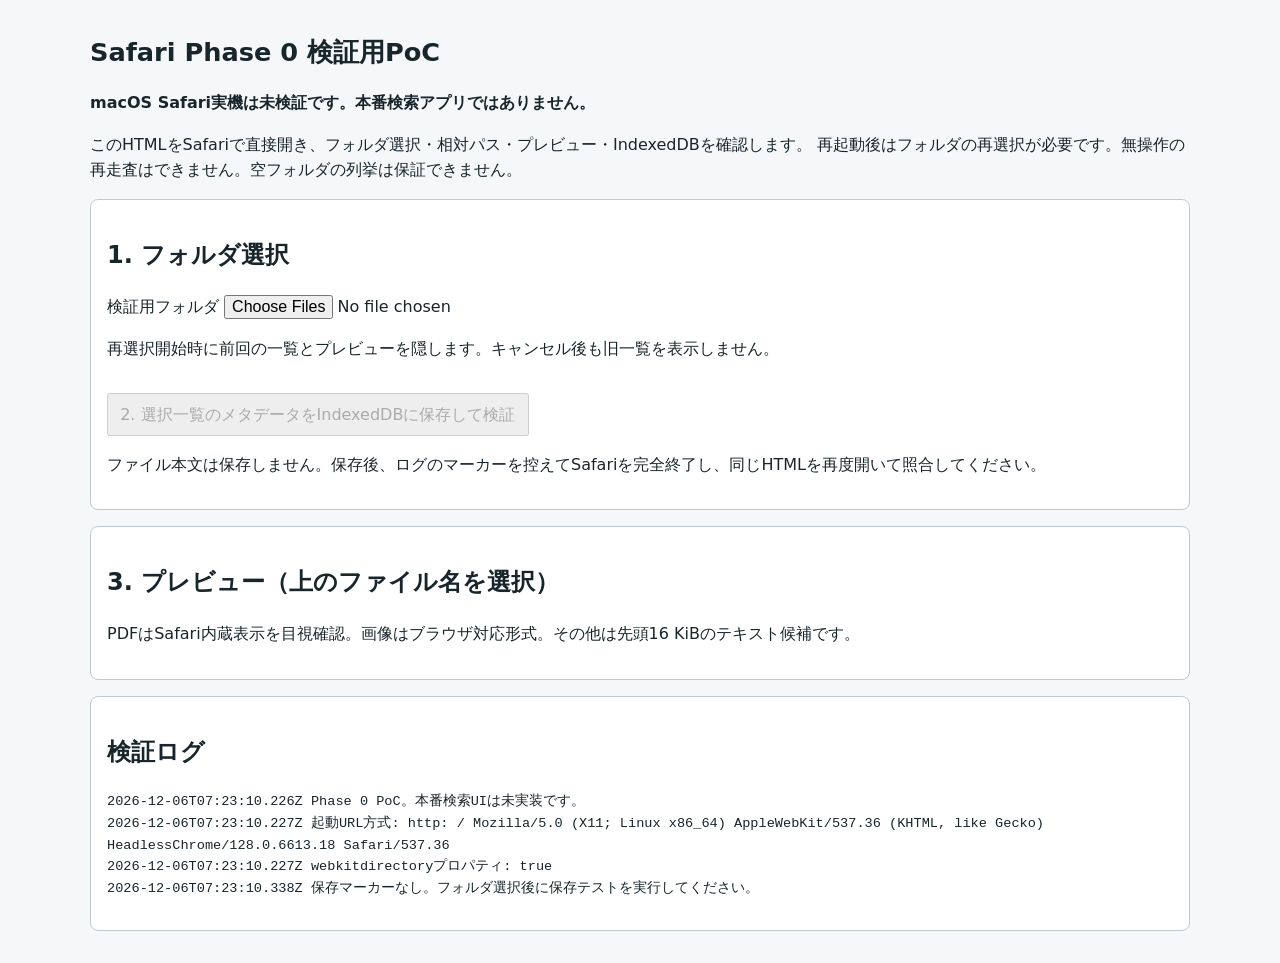
==== safari/index.html @ f0091ba8 "Safari実機検証用の独立HTML PoCを追加" ====
<!doctype html>
<html lang="ja">
<head>
<meta charset="utf-8">
<meta name="viewport" content="width=device-width, initial-scale=1">
<meta http-equiv="Content-Security-Policy" content="default-src 'none'; script-src 'unsafe-inline'; style-src 'unsafe-inline'; img-src blob:; frame-src blob:; object-src 'none'; connect-src 'none'; base-uri 'none'; form-action 'none'">
<title>Safari Phase 0 検証</title>
<style>
body{font:16px system-ui,sans-serif;line-height:1.6;max-width:1100px;margin:2rem auto;padding:0 1rem;color:#18252b;background:#f5f7f8}
h1{font-size:1.6rem}button,input{font:inherit;max-width:100%}button{cursor:pointer;padding:.4rem .7rem}
section{background:white;padding:1rem;margin:1rem 0;border:1px solid #bdcbd0;border-radius:8px}
pre{white-space:pre-wrap;overflow-wrap:anywhere}li{overflow-wrap:anywhere;margin:.3rem 0}
#files{max-height:24rem;overflow:auto}iframe{width:100%;height:65vh;border:0}img{max-width:100%;max-height:65vh}#log{font-size:.85rem}
</style>
</head>
<body>
<h1>Safari Phase 0 検証用PoC</h1>
<p><strong>macOS Safari実機は未検証です。本番検索アプリではありません。</strong></p>
<p>このHTMLをSafariで直接開き、フォルダ選択・相対パス・プレビュー・IndexedDBを確認します。
再起動後はフォルダの再選択が必要です。無操作の再走査はできません。空フォルダの列挙は保証できません。</p>
<section aria-labelledby="select-title">
<h2 id="select-title">1. フォルダ選択</h2>
<label>検証用フォルダ <input id="picker" type="file" webkitdirectory multiple></label>
<p>再選択開始時に前回の一覧とプレビューを隠します。キャンセル後も旧一覧を表示しません。</p>
<ul id="files" aria-label="今回選択したファイルの相対パス"></ul>
<button id="save" type="button" disabled>2. 選択一覧のメタデータをIndexedDBに保存して検証</button>
<p>ファイル本文は保存しません。保存後、ログのマーカーを控えてSafariを完全終了し、同じHTMLを再度開いて照合してください。</p>
</section>
<section aria-labelledby="preview-title">
<h2 id="preview-title">3. プレビュー（上のファイル名を選択）</h2>
<p>PDFはSafari内蔵表示を目視確認。画像はブラウザ対応形式。その他は先頭16 KiBのテキスト候補です。</p>
<div id="preview"></div>
</section>
<section><h2>検証ログ</h2><pre id="log" role="log" aria-live="polite"></pre></section>
<script>
"use strict";
(() => {
  const $ = id => document.getElementById(id);
  let files = [], generation = 0, previewGeneration = 0, objectURL = null;
  function log(message) {
    $("log").textContent += new Date().toISOString() + " " + message + "\n";
  }
  function clearPreview() {
    previewGeneration++;
    $("preview").replaceChildren();
    if (objectURL) URL.revokeObjectURL(objectURL);
    objectURL = null;
  }
  function resetAccess() {
    generation++;
    files = [];
    $("files").replaceChildren();
    $("save").disabled = true;
    clearPreview();
  }
  function errorText(error) { return error.name + ": " + error.message; }
  function database(action) {
    return new Promise((resolve, reject) => {
      let request;
      try { request = indexedDB.open("file-search-safari-phase0-v1", 1); }
      catch (error) { reject(error); return; }
      let blocked = false;
      request.onupgradeneeded = () => request.result.createObjectStore("metadata");
      request.onerror = () => reject(request.error);
      request.onblocked = () => {
        blocked = true;
        reject(new Error("保存領域がブロックされています。他のPoCタブを閉じてください。"));
      };
      request.onsuccess = () => {
        const db = request.result;
        if (blocked) { db.close(); return; }
        db.onversionchange = () => db.close();
        let tx, result;
        try {
          tx = db.transaction("metadata", action ? "readwrite" : "readonly");
          const store = tx.objectStore("metadata");
          const operation = action ? store.put(action, "snapshot") : store.get("snapshot");
          operation.onsuccess = () => { result = operation.result; };
        } catch (error) { db.close(); reject(error); return; }
        tx.oncomplete = () => { db.close(); resolve(result); };
        tx.onabort = () => { db.close(); reject(tx.error || new Error("保存が中断されました。")); };
        tx.onerror = () => {}; // Abort reports the transaction error.
      };
    });
  }
  async function preview(file) {
    clearPreview();
    const ticket = previewGeneration;
    try {
      // Check that the current File can still be read; no cached body fallback.
      await file.slice(0, 1).arrayBuffer();
      if (ticket !== previewGeneration) return;
      const extension = file.name.split(".").pop().toLowerCase();
      if (extension === "pdf") {
        objectURL = URL.createObjectURL(new Blob([file], {type: "application/pdf"}));
        const frame = document.createElement("iframe");
        frame.title = file.name;
        frame.src = objectURL;
        $("preview").append(frame);
        log("PDF表示を要求しました。描画成功は目視確認してください: " + file.webkitRelativePath);
      } else if (/^(png|jpe?g|gif|webp|bmp|avif|heic|heif|tiff?)$/.test(extension)) {
        objectURL = URL.createObjectURL(file);
        const image = document.createElement("img");
        image.alt = file.name;
        image.onload = () => { if (ticket === previewGeneration) log("画像読込成功: " + file.webkitRelativePath); };
        image.onerror = () => {
          if (ticket !== previewGeneration) return;
          clearPreview();
          log("画像を表示できません: " + file.webkitRelativePath);
        };
        image.src = objectURL;
        $("preview").append(image);
      } else {
        const bytes = new Uint8Array(await file.slice(0, 16384).arrayBuffer());
        if (ticket !== previewGeneration) return;
        if (bytes.includes(0)) throw new Error("バイナリのためテキスト表示しません。");
        let text;
        try { text = new TextDecoder("utf-8", {fatal: true}).decode(bytes); }
        catch (_) { text = new TextDecoder("shift-jis").decode(bytes); }
        const pre = document.createElement("pre");
        pre.textContent = text;
        $("preview").append(pre);
        log("テキスト表示（先頭16 KiB、UTF-8/Shift-JIS候補）: " + file.webkitRelativePath);
      }
    } catch (error) {
      if (ticket !== previewGeneration) return;
      clearPreview();
      log("プレビュー失敗・旧内容は非表示: " + errorText(error));
    }
  }
  $("picker").addEventListener("click", () => {
    resetAccess();
    $("picker").value = "";
    log("フォルダ選択開始。前回の一覧とプレビューを非表示にしました。");
  });
  $("picker").addEventListener("cancel", () => {
    resetAccess();
    log("選択キャンセル。保存データは残し、一覧は表示しません。");
  });
  $("picker").addEventListener("change", async () => {
    resetAccess();
    const ticket = generation;
    const selected = Array.from($("picker").files);
    if (!selected.length) { log("ファイルなし。空フォルダは検出できない場合があります。"); return; }
    try {
      const paths = new Set();
      let root;
      for (const file of selected) {
        const parts = file.webkitRelativePath.split("/");
        if (parts.length < 2 || parts.some(p => !p || p === "." || p === ".."))
          throw new Error("相対パスを取得できません: " + file.name);
        if (root && root !== parts[0]) throw new Error("複数ルートが混在しています。");
        root = parts[0];
        if (paths.has(file.webkitRelativePath)) throw new Error("相対パスが重複しています。");
        paths.add(file.webkitRelativePath);
        await file.slice(0, 1).arrayBuffer();
        if (ticket !== generation) return;
      }
      files = selected;
      const fragment = document.createDocumentFragment();
      for (const file of files) {
        const item = document.createElement("li");
        const button = document.createElement("button");
        button.type = "button";
        button.textContent = file.webkitRelativePath;
        button.addEventListener("click", () => preview(file));
        item.append(button);
        fragment.append(item);
      }
      $("files").append(fragment);
      $("save").disabled = false;
      log("選択ファイルの相対パス取得・読取確認が完了しました。日本語と階層を目視確認してください。");
    } catch (error) {
      if (ticket !== generation) return;
      resetAccess();
      log("選択失敗。保存データは置換しません: " + errorText(error));
    }
  });
  $("save").addEventListener("click", async () => {
    const ticket = generation;
    if (!files.length) return;
    $("save").disabled = true;
    const snapshot = {
      savedAt: new Date().toISOString(),
      files: files.map(file => ({path: file.webkitRelativePath, size: file.size, lastModified: file.lastModified}))
    };
    try {
      await database(snapshot);
      log("IndexedDBトランザクション完了。再起動照合マーカー: " + snapshot.savedAt);
    } catch (error) { log("保存失敗（前回データを削除しません）: " + errorText(error)); }
    finally { if (ticket === generation && files.length) $("save").disabled = false; }
  });
  window.addEventListener("pagehide", () => { resetAccess(); $("picker").value = ""; });
  log("Phase 0 PoC。本番検索UIは未実装です。");
  log("起動URL方式: " + location.protocol + " / " + navigator.userAgent);
  log("webkitdirectoryプロパティ: " + ("webkitdirectory" in $("picker")));
  // This observation alone does not prove the native folder picker works.
  database().then(saved => {
    log(saved ? "保存マーカー読出: " + saved.savedAt + "。一覧は復元しません。フォルダを再選択してください。"
      : "保存マーカーなし。フォルダ選択後に保存テストを実行してください。");
  }).catch(error => log("IndexedDB読出失敗: " + errorText(error)));
})();
</script>
</body>
</html>
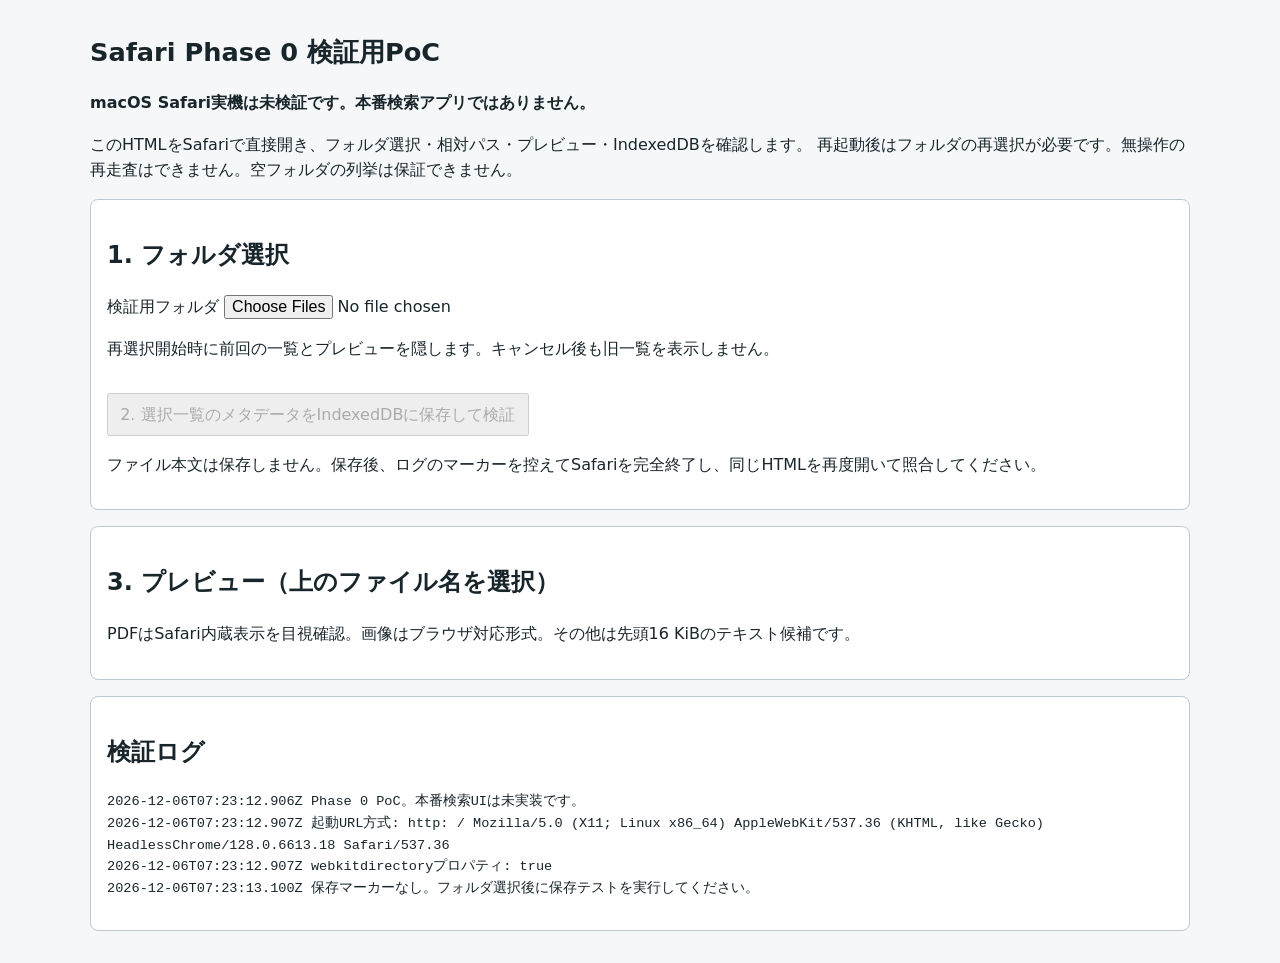
==== commit 30b36f1e: "Safari PoCの保存競合と文字境界処理・CI設定を修正" ====
--- a/safari/index.html
+++ b/safari/index.html
@@ -37,6 +37,7 @@
 (() => {
   const $ = id => document.getElementById(id);
   let files = [], generation = 0, previewGeneration = 0, objectURL = null;
+  let savePending = false, cancelSave = null;
   function log(message) {
     $("log").textContent += new Date().toISOString() + " " + message + "\n";
   }
@@ -48,13 +49,14 @@
   }
   function resetAccess() {
     generation++;
+    if (cancelSave) cancelSave();
     files = [];
     $("files").replaceChildren();
     $("save").disabled = true;
     clearPreview();
   }
   function errorText(error) { return error.name + ": " + error.message; }
-  function database(action) {
+  function database(action, isCurrent = () => true) {
     return new Promise((resolve, reject) => {
       let request;
       try { request = indexedDB.open("file-search-safari-phase0-v1", 1); }
@@ -69,16 +71,19 @@
       request.onsuccess = () => {
         const db = request.result;
         if (blocked) { db.close(); return; }
+        if (!isCurrent()) { db.close(); reject(new Error("選択が変わったため保存しません。")); return; }
         db.onversionchange = () => db.close();
         let tx, result;
         try {
           tx = db.transaction("metadata", action ? "readwrite" : "readonly");
+          if (action) cancelSave = () => { try { tx.abort(); } catch (_) {} };
           const store = tx.objectStore("metadata");
           const operation = action ? store.put(action, "snapshot") : store.get("snapshot");
           operation.onsuccess = () => { result = operation.result; };
         } catch (error) { db.close(); reject(error); return; }
-        tx.oncomplete = () => { db.close(); resolve(result); };
-        tx.onabort = () => { db.close(); reject(tx.error || new Error("保存が中断されました。")); };
+        const close = () => { if (action) cancelSave = null; db.close(); };
+        tx.oncomplete = () => { close(); resolve(result); };
+        tx.onabort = () => { close(); reject(tx.error || new Error("保存が中断されました。")); };
         tx.onerror = () => {}; // Abort reports the transaction error.
       };
     });
@@ -86,9 +91,19 @@
   async function preview(file) {
     clearPreview();
     const ticket = previewGeneration;
+    const read = async end => {
+      try { return await file.slice(0, end).arrayBuffer(); }
+      catch (error) {
+        if (ticket === previewGeneration) {
+          resetAccess();
+          log("ファイルに再アクセスできません。フォルダを再選択してください: " + errorText(error));
+        }
+        throw error;
+      }
+    };
     try {
       // Check that the current File can still be read; no cached body fallback.
-      await file.slice(0, 1).arrayBuffer();
+      await read(1);
       if (ticket !== previewGeneration) return;
       const extension = file.name.split(".").pop().toLowerCase();
       if (extension === "pdf") {
@@ -111,12 +126,18 @@
         image.src = objectURL;
         $("preview").append(image);
       } else {
-        const bytes = new Uint8Array(await file.slice(0, 16384).arrayBuffer());
+        const bytes = new Uint8Array(await read(16384));
         if (ticket !== previewGeneration) return;
         if (bytes.includes(0)) throw new Error("バイナリのためテキスト表示しません。");
         let text;
-        try { text = new TextDecoder("utf-8", {fatal: true}).decode(bytes); }
-        catch (_) { text = new TextDecoder("shift-jis").decode(bytes); }
+        // A prefix can end inside a multibyte character. Leave that suffix
+        // buffered instead of misclassifying valid UTF-8 as Shift-JIS.
+        const options = {stream: file.size > bytes.length};
+        try { text = new TextDecoder("utf-8", {fatal: true}).decode(bytes, options); }
+        catch (_) {
+          try { text = new TextDecoder("shift-jis", {fatal: true}).decode(bytes, options); }
+          catch (_) { text = new TextDecoder("utf-8").decode(bytes, options); }
+        }
         const pre = document.createElement("pre");
         pre.textContent = text;
         $("preview").append(pre);
@@ -168,7 +189,7 @@
         fragment.append(item);
       }
       $("files").append(fragment);
-      $("save").disabled = false;
+      $("save").disabled = savePending;
       log("選択ファイルの相対パス取得・読取確認が完了しました。日本語と階層を目視確認してください。");
     } catch (error) {
       if (ticket !== generation) return;
@@ -177,18 +198,31 @@
     }
   });
   $("save").addEventListener("click", async () => {
-    const ticket = generation;
-    if (!files.length) return;
+    if (!files.length || savePending) return;
+    const ticket = generation, selected = files.slice();
+    savePending = true;
     $("save").disabled = true;
-    const snapshot = {
-      savedAt: new Date().toISOString(),
-      files: files.map(file => ({path: file.webkitRelativePath, size: file.size, lastModified: file.lastModified}))
-    };
     try {
-      await database(snapshot);
-      log("IndexedDBトランザクション完了。再起動照合マーカー: " + snapshot.savedAt);
-    } catch (error) { log("保存失敗（前回データを削除しません）: " + errorText(error)); }
-    finally { if (ticket === generation && files.length) $("save").disabled = false; }
+      // Selection-time readability is not a promise of access at save time.
+      for (const file of selected) {
+        await file.slice(0, 1).arrayBuffer();
+        if (ticket !== generation) return;
+      }
+      const snapshot = {
+        savedAt: new Date().toISOString(),
+        files: selected.map(file => ({path: file.webkitRelativePath, size: file.size, lastModified: file.lastModified}))
+      };
+      await database(snapshot, () => ticket === generation);
+      if (ticket === generation)
+        log("IndexedDBトランザクション完了。再起動照合マーカー: " + snapshot.savedAt);
+    } catch (error) {
+      if (ticket !== generation) return;
+      resetAccess();
+      log("読取または保存失敗（前回データを保持）。フォルダを再選択してください: " + errorText(error));
+    } finally {
+      savePending = false;
+      $("save").disabled = !files.length;
+    }
   });
   window.addEventListener("pagehide", () => { resetAccess(); $("picker").value = ""; });
   log("Phase 0 PoC。本番検索UIは未実装です。");
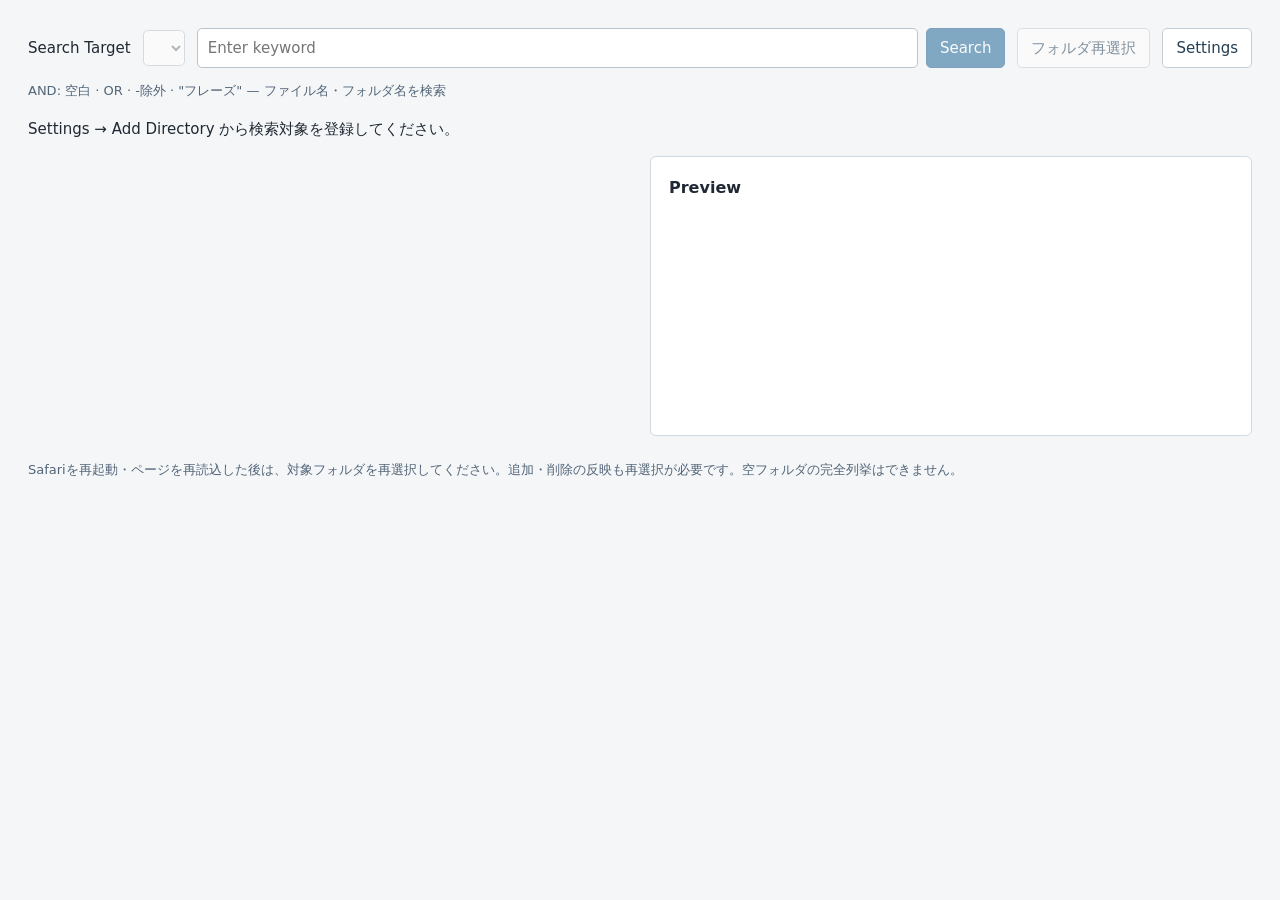
==== commit 55f18b38: "Safari版の本番検索UIと再選択による索引管理を実装" ====
--- a/safari/index.html
+++ b/safari/index.html
@@ -3,237 +3,35 @@
 <head>
 <meta charset="utf-8">
 <meta name="viewport" content="width=device-width, initial-scale=1">
-<meta http-equiv="Content-Security-Policy" content="default-src 'none'; script-src 'unsafe-inline'; style-src 'unsafe-inline'; img-src blob:; frame-src blob:; object-src 'none'; connect-src 'none'; base-uri 'none'; form-action 'none'">
-<title>Safari Phase 0 検証</title>
-<style>
-body{font:16px system-ui,sans-serif;line-height:1.6;max-width:1100px;margin:2rem auto;padding:0 1rem;color:#18252b;background:#f5f7f8}
-h1{font-size:1.6rem}button,input{font:inherit;max-width:100%}button{cursor:pointer;padding:.4rem .7rem}
-section{background:white;padding:1rem;margin:1rem 0;border:1px solid #bdcbd0;border-radius:8px}
-pre{white-space:pre-wrap;overflow-wrap:anywhere}li{overflow-wrap:anywhere;margin:.3rem 0}
-#files{max-height:24rem;overflow:auto}iframe{width:100%;height:65vh;border:0}img{max-width:100%;max-height:65vh}#log{font-size:.85rem}
-</style>
+<meta http-equiv="Content-Security-Policy" content="default-src 'none'; script-src 'self'; style-src 'self'; img-src blob:; frame-src blob:; object-src 'none'; connect-src 'none'; base-uri 'none'; form-action 'none'">
+<title>Folder Search — Safari</title>
+<link rel="stylesheet" href="styles.css">
+<script defer src="search.js"></script>
+<script defer src="core.js"></script>
+<script defer src="app.js"></script>
 </head>
 <body>
-<h1>Safari Phase 0 検証用PoC</h1>
-<p><strong>macOS Safari実機は未検証です。本番検索アプリではありません。</strong></p>
-<p>このHTMLをSafariで直接開き、フォルダ選択・相対パス・プレビュー・IndexedDBを確認します。
-再起動後はフォルダの再選択が必要です。無操作の再走査はできません。空フォルダの列挙は保証できません。</p>
-<section aria-labelledby="select-title">
-<h2 id="select-title">1. フォルダ選択</h2>
-<label>検証用フォルダ <input id="picker" type="file" webkitdirectory multiple></label>
-<p>再選択開始時に前回の一覧とプレビューを隠します。キャンセル後も旧一覧を表示しません。</p>
-<ul id="files" aria-label="今回選択したファイルの相対パス"></ul>
-<button id="save" type="button" disabled>2. 選択一覧のメタデータをIndexedDBに保存して検証</button>
-<p>ファイル本文は保存しません。保存後、ログのマーカーを控えてSafariを完全終了し、同じHTMLを再度開いて照合してください。</p>
+<main>
+<section id="search-view" aria-label="Folder Search">
+<form id="search-form" class="toolbar">
+<label for="root">Search Target</label><select id="root" disabled></select>
+<div class="query-group"><input id="query" aria-label="検索キーワード" placeholder="Enter keyword" autocomplete="off"><button id="search" disabled>Search</button></div>
+<button id="reselect" type="button" class="secondary" disabled>フォルダ再選択</button>
+<button id="settings-button" type="button" class="secondary" disabled>Settings</button>
+</form>
+<p class="hint">AND: 空白 · OR · -除外 · "フレーズ" — ファイル名・フォルダ名を検索</p>
+<p id="meta" role="status">登録情報を読み込んでいます…</p>
+<div class="workspace"><div id="results" aria-label="検索結果"></div><aside aria-label="プレビュー"><h2 id="preview-title">Preview</h2><div id="preview"><p class="hint">ファイルを選択してください。</p></div></aside></div>
 </section>
-<section aria-labelledby="preview-title">
-<h2 id="preview-title">3. プレビュー（上のファイル名を選択）</h2>
-<p>PDFはSafari内蔵表示を目視確認。画像はブラウザ対応形式。その他は先頭16 KiBのテキスト候補です。</p>
-<div id="preview"></div>
+<section id="settings-view" aria-label="Folder Manager" hidden>
+<div class="toolbar"><h1>Settings</h1><button id="add" disabled>Add Directory</button><button id="back" class="secondary">Back to Search</button></div>
+<p class="hint">登録先への再選択は、選んだフォルダでその登録を置き換えます。同名でも同じ実体とは確認できません。登録削除で実ファイルは削除されません。</p>
+<div class="table-scroll"><table><thead><tr><th>Display Name</th><th>選択フォルダ名（絶対パス取得不可）</th><th>Status</th><th>Actions</th></tr></thead><tbody id="roots"></tbody></table></div>
 </section>
-<section><h2>検証ログ</h2><pre id="log" role="log" aria-live="polite"></pre></section>
-<script>
-"use strict";
-(() => {
-  const $ = id => document.getElementById(id);
-  let files = [], generation = 0, previewGeneration = 0, objectURL = null;
-  let savePending = false, cancelSave = null;
-  function log(message) {
-    $("log").textContent += new Date().toISOString() + " " + message + "\n";
-  }
-  function clearPreview() {
-    previewGeneration++;
-    $("preview").replaceChildren();
-    if (objectURL) URL.revokeObjectURL(objectURL);
-    objectURL = null;
-  }
-  function resetAccess() {
-    generation++;
-    if (cancelSave) cancelSave();
-    files = [];
-    $("files").replaceChildren();
-    $("save").disabled = true;
-    clearPreview();
-  }
-  function errorText(error) { return error.name + ": " + error.message; }
-  function database(action, isCurrent = () => true) {
-    return new Promise((resolve, reject) => {
-      let request;
-      try { request = indexedDB.open("file-search-safari-phase0-v1", 1); }
-      catch (error) { reject(error); return; }
-      let blocked = false;
-      request.onupgradeneeded = () => request.result.createObjectStore("metadata");
-      request.onerror = () => reject(request.error);
-      request.onblocked = () => {
-        blocked = true;
-        reject(new Error("保存領域がブロックされています。他のPoCタブを閉じてください。"));
-      };
-      request.onsuccess = () => {
-        const db = request.result;
-        if (blocked) { db.close(); return; }
-        if (!isCurrent()) { db.close(); reject(new Error("選択が変わったため保存しません。")); return; }
-        db.onversionchange = () => db.close();
-        let tx, result;
-        try {
-          tx = db.transaction("metadata", action ? "readwrite" : "readonly");
-          if (action) cancelSave = () => { try { tx.abort(); } catch (_) {} };
-          const store = tx.objectStore("metadata");
-          const operation = action ? store.put(action, "snapshot") : store.get("snapshot");
-          operation.onsuccess = () => { result = operation.result; };
-        } catch (error) { db.close(); reject(error); return; }
-        const close = () => { if (action) cancelSave = null; db.close(); };
-        tx.oncomplete = () => { close(); resolve(result); };
-        tx.onabort = () => { close(); reject(tx.error || new Error("保存が中断されました。")); };
-        tx.onerror = () => {}; // Abort reports the transaction error.
-      };
-    });
-  }
-  async function preview(file) {
-    clearPreview();
-    const ticket = previewGeneration;
-    const read = async end => {
-      try { return await file.slice(0, end).arrayBuffer(); }
-      catch (error) {
-        if (ticket === previewGeneration) {
-          resetAccess();
-          log("ファイルに再アクセスできません。フォルダを再選択してください: " + errorText(error));
-        }
-        throw error;
-      }
-    };
-    try {
-      // Check that the current File can still be read; no cached body fallback.
-      await read(1);
-      if (ticket !== previewGeneration) return;
-      const extension = file.name.split(".").pop().toLowerCase();
-      if (extension === "pdf") {
-        objectURL = URL.createObjectURL(new Blob([file], {type: "application/pdf"}));
-        const frame = document.createElement("iframe");
-        frame.title = file.name;
-        frame.src = objectURL;
-        $("preview").append(frame);
-        log("PDF表示を要求しました。描画成功は目視確認してください: " + file.webkitRelativePath);
-      } else if (/^(png|jpe?g|gif|webp|bmp|avif|heic|heif|tiff?)$/.test(extension)) {
-        objectURL = URL.createObjectURL(file);
-        const image = document.createElement("img");
-        image.alt = file.name;
-        image.onload = () => { if (ticket === previewGeneration) log("画像読込成功: " + file.webkitRelativePath); };
-        image.onerror = () => {
-          if (ticket !== previewGeneration) return;
-          clearPreview();
-          log("画像を表示できません: " + file.webkitRelativePath);
-        };
-        image.src = objectURL;
-        $("preview").append(image);
-      } else {
-        const bytes = new Uint8Array(await read(16384));
-        if (ticket !== previewGeneration) return;
-        if (bytes.includes(0)) throw new Error("バイナリのためテキスト表示しません。");
-        let text;
-        // A prefix can end inside a multibyte character. Leave that suffix
-        // buffered instead of misclassifying valid UTF-8 as Shift-JIS.
-        const options = {stream: file.size > bytes.length};
-        try { text = new TextDecoder("utf-8", {fatal: true}).decode(bytes, options); }
-        catch (_) {
-          try { text = new TextDecoder("shift-jis", {fatal: true}).decode(bytes, options); }
-          catch (_) { text = new TextDecoder("utf-8").decode(bytes, options); }
-        }
-        const pre = document.createElement("pre");
-        pre.textContent = text;
-        $("preview").append(pre);
-        log("テキスト表示（先頭16 KiB、UTF-8/Shift-JIS候補）: " + file.webkitRelativePath);
-      }
-    } catch (error) {
-      if (ticket !== previewGeneration) return;
-      clearPreview();
-      log("プレビュー失敗・旧内容は非表示: " + errorText(error));
-    }
-  }
-  $("picker").addEventListener("click", () => {
-    resetAccess();
-    $("picker").value = "";
-    log("フォルダ選択開始。前回の一覧とプレビューを非表示にしました。");
-  });
-  $("picker").addEventListener("cancel", () => {
-    resetAccess();
-    log("選択キャンセル。保存データは残し、一覧は表示しません。");
-  });
-  $("picker").addEventListener("change", async () => {
-    resetAccess();
-    const ticket = generation;
-    const selected = Array.from($("picker").files);
-    if (!selected.length) { log("ファイルなし。空フォルダは検出できない場合があります。"); return; }
-    try {
-      const paths = new Set();
-      let root;
-      for (const file of selected) {
-        const parts = file.webkitRelativePath.split("/");
-        if (parts.length < 2 || parts.some(p => !p || p === "." || p === ".."))
-          throw new Error("相対パスを取得できません: " + file.name);
-        if (root && root !== parts[0]) throw new Error("複数ルートが混在しています。");
-        root = parts[0];
-        if (paths.has(file.webkitRelativePath)) throw new Error("相対パスが重複しています。");
-        paths.add(file.webkitRelativePath);
-        await file.slice(0, 1).arrayBuffer();
-        if (ticket !== generation) return;
-      }
-      files = selected;
-      const fragment = document.createDocumentFragment();
-      for (const file of files) {
-        const item = document.createElement("li");
-        const button = document.createElement("button");
-        button.type = "button";
-        button.textContent = file.webkitRelativePath;
-        button.addEventListener("click", () => preview(file));
-        item.append(button);
-        fragment.append(item);
-      }
-      $("files").append(fragment);
-      $("save").disabled = savePending;
-      log("選択ファイルの相対パス取得・読取確認が完了しました。日本語と階層を目視確認してください。");
-    } catch (error) {
-      if (ticket !== generation) return;
-      resetAccess();
-      log("選択失敗。保存データは置換しません: " + errorText(error));
-    }
-  });
-  $("save").addEventListener("click", async () => {
-    if (!files.length || savePending) return;
-    const ticket = generation, selected = files.slice();
-    savePending = true;
-    $("save").disabled = true;
-    try {
-      // Selection-time readability is not a promise of access at save time.
-      for (const file of selected) {
-        await file.slice(0, 1).arrayBuffer();
-        if (ticket !== generation) return;
-      }
-      const snapshot = {
-        savedAt: new Date().toISOString(),
-        files: selected.map(file => ({path: file.webkitRelativePath, size: file.size, lastModified: file.lastModified}))
-      };
-      await database(snapshot, () => ticket === generation);
-      if (ticket === generation)
-        log("IndexedDBトランザクション完了。再起動照合マーカー: " + snapshot.savedAt);
-    } catch (error) {
-      if (ticket !== generation) return;
-      resetAccess();
-      log("読取または保存失敗（前回データを保持）。フォルダを再選択してください: " + errorText(error));
-    } finally {
-      savePending = false;
-      $("save").disabled = !files.length;
-    }
-  });
-  window.addEventListener("pagehide", () => { resetAccess(); $("picker").value = ""; });
-  log("Phase 0 PoC。本番検索UIは未実装です。");
-  log("起動URL方式: " + location.protocol + " / " + navigator.userAgent);
-  log("webkitdirectoryプロパティ: " + ("webkitdirectory" in $("picker")));
-  // This observation alone does not prove the native folder picker works.
-  database().then(saved => {
-    log(saved ? "保存マーカー読出: " + saved.savedAt + "。一覧は復元しません。フォルダを再選択してください。"
-      : "保存マーカーなし。フォルダ選択後に保存テストを実行してください。");
-  }).catch(error => log("IndexedDB読出失敗: " + errorText(error)));
-})();
-</script>
+<p id="notice" role="status" hidden></p>
+<p class="hint footer">Safariを再起動・ページを再読込した後は、対象フォルダを再選択してください。追加・削除の反映も再選択が必要です。空フォルダの完全列挙はできません。</p>
+<input id="picker" type="file" webkitdirectory multiple hidden aria-label="検索対象フォルダ">
+<noscript>JavaScriptを有効にして、このHTMLをSafariで開いてください。</noscript>
+</main>
 </body>
 </html>
--- a/safari/styles.css
+++ b/safari/styles.css
@@ -0,0 +1 @@
+:root{font:15px/1.6 system-ui,-apple-system,sans-serif;color:#202933;background:#f4f6f8;color-scheme:light}*{box-sizing:border-box}body{margin:0}main{max-width:1500px;margin:auto;padding:28px}button,input,select{font:inherit}button,select{cursor:pointer}button{border:1px solid #205d8f;border-radius:5px;padding:7px 13px;background:#236998;color:white}button.secondary{background:white;color:#243e53;border-color:#c3cdd5}button:disabled,select:disabled{opacity:.55;cursor:default}input,select{border:1px solid #b9c5ce;background:white;border-radius:5px;padding:7px 10px;min-width:0}input:focus-visible,select:focus-visible,button:focus-visible,summary:focus-visible{outline:3px solid #88bde0;outline-offset:2px}.toolbar{display:flex;align-items:center;gap:12px;flex-wrap:wrap}.toolbar h1{margin:0 auto 0 0;font-size:22px}.query-group{display:flex;gap:8px;flex:1;min-width:240px}.query-group input{flex:1;width:100%}#root{max-width:240px}.hint{font-size:13px;color:#536578}.footer{margin-top:24px}#meta{min-height:24px}.workspace{display:grid;grid-template-columns:minmax(320px,1fr) minmax(320px,1fr);gap:20px;align-items:start}#results{min-width:0}aside,.folder{background:white;border:1px solid #d1dae1;border-radius:6px}aside{padding:18px;position:sticky;top:16px;min-height:280px;min-width:0}h2{font-size:16px;margin:0 0 12px;overflow-wrap:anywhere}.folder{margin-bottom:10px;padding:12px 14px}.folder summary{cursor:pointer;font-weight:600;overflow-wrap:anywhere}.path{font-size:12px;color:#607487;overflow-wrap:anywhere;margin:5px 0}.children{list-style:none;padding:0 0 0 14px;margin:8px 0}.file{display:block;width:100%;border:0;background:transparent;color:#174f78;text-align:left;padding:6px 8px;overflow-wrap:anywhere}.file[aria-pressed=true]{background:#e3f0fa;box-shadow:inset 3px 0 #236998;border-radius:2px}pre{white-space:pre-wrap;overflow-wrap:anywhere;font:13px/1.6 ui-monospace,monospace;max-height:65vh;overflow:auto}iframe{width:100%;height:65vh;border:0}img{display:block;max-width:100%;max-height:65vh;object-fit:contain}.table-scroll{overflow:auto}table{border-collapse:collapse;width:100%;background:white}th,td{text-align:left;border-bottom:1px solid #d1dae1;padding:12px}td input{width:180px}td .actions{display:flex;gap:8px;flex-wrap:wrap}#notice{padding:10px 14px;background:#fff3d6;border:1px solid #d6b56e;overflow-wrap:anywhere}[hidden]{display:none!important}@media(max-width:800px){main{padding:16px}.workspace{grid-template-columns:1fr}aside{position:static}.toolbar{gap:8px}.query-group{order:2;flex-basis:100%}#root{flex:1;max-width:none}}
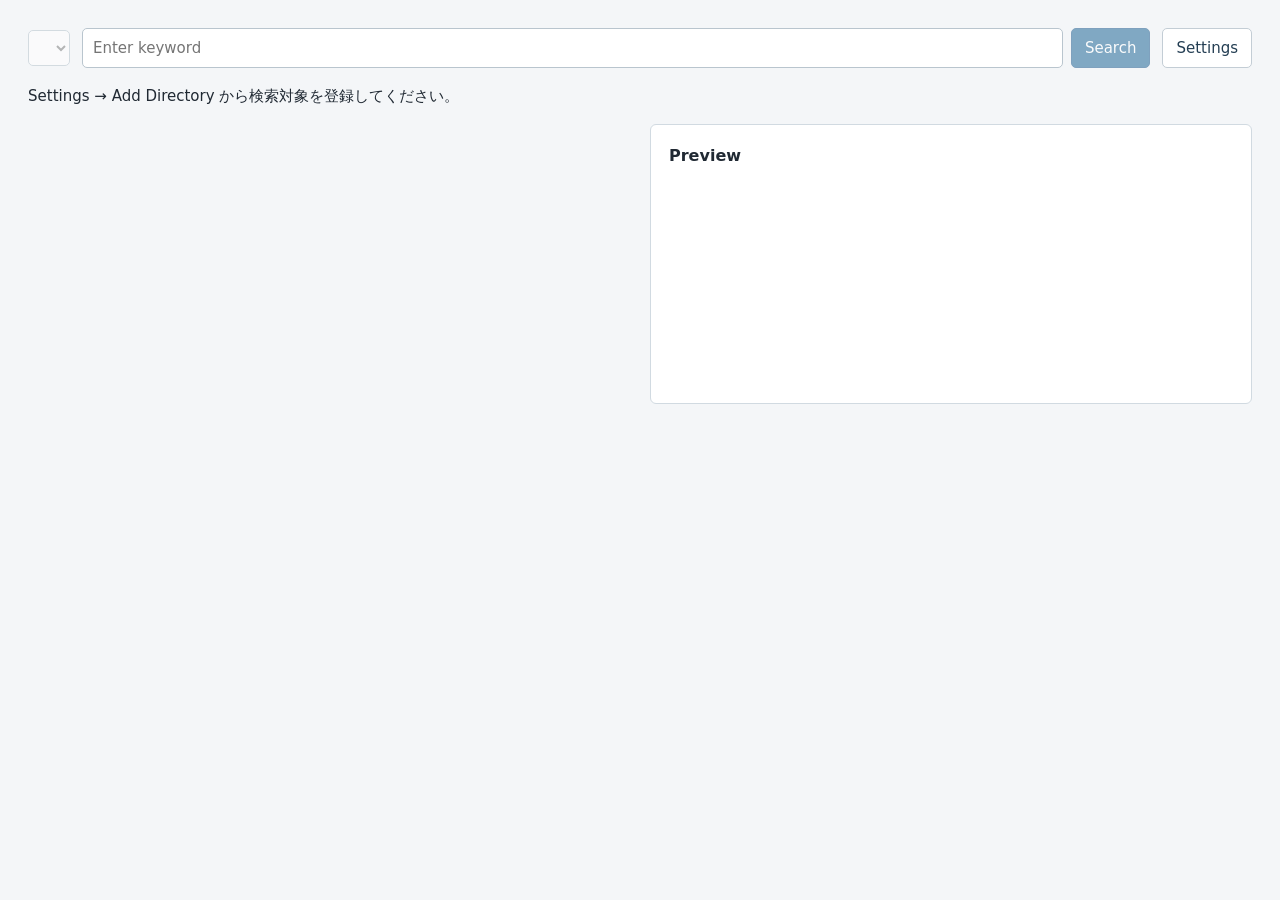
==== commit 6ae2d813: "Safari検索画面の説明と重複表示を整理して簡素化" ====
--- a/safari/index.html
+++ b/safari/index.html
@@ -14,12 +14,10 @@
 <main>
 <section id="search-view" aria-label="Folder Search">
 <form id="search-form" class="toolbar">
-<label for="root">Search Target</label><select id="root" disabled></select>
+<select id="root" aria-label="検索対象ルート" disabled></select>
 <div class="query-group"><input id="query" aria-label="検索キーワード" placeholder="Enter keyword" autocomplete="off"><button id="search" disabled>Search</button></div>
-<button id="reselect" type="button" class="secondary" disabled>フォルダ再選択</button>
 <button id="settings-button" type="button" class="secondary" disabled>Settings</button>
 </form>
-<p class="hint">AND: 空白 · OR · -除外 · "フレーズ" — ファイル名・フォルダ名を検索</p>
 <p id="meta" role="status">登録情報を読み込んでいます…</p>
 <div class="workspace"><div id="results" aria-label="検索結果"></div><aside aria-label="プレビュー"><h2 id="preview-title">Preview</h2><div id="preview"><p class="hint">ファイルを選択してください。</p></div></aside></div>
 </section>
@@ -29,7 +27,6 @@
 <div class="table-scroll"><table><thead><tr><th>Display Name</th><th>選択フォルダ名（絶対パス取得不可）</th><th>Status</th><th>Actions</th></tr></thead><tbody id="roots"></tbody></table></div>
 </section>
 <p id="notice" role="status" hidden></p>
-<p class="hint footer">Safariを再起動・ページを再読込した後は、対象フォルダを再選択してください。追加・削除の反映も再選択が必要です。空フォルダの完全列挙はできません。</p>
 <input id="picker" type="file" webkitdirectory multiple hidden aria-label="検索対象フォルダ">
 <noscript>JavaScriptを有効にして、このHTMLをSafariで開いてください。</noscript>
 </main>
--- a/safari/styles.css
+++ b/safari/styles.css
@@ -1 +1 @@
-:root{font:15px/1.6 system-ui,-apple-system,sans-serif;color:#202933;background:#f4f6f8;color-scheme:light}*{box-sizing:border-box}body{margin:0}main{max-width:1500px;margin:auto;padding:28px}button,input,select{font:inherit}button,select{cursor:pointer}button{border:1px solid #205d8f;border-radius:5px;padding:7px 13px;background:#236998;color:white}button.secondary{background:white;color:#243e53;border-color:#c3cdd5}button:disabled,select:disabled{opacity:.55;cursor:default}input,select{border:1px solid #b9c5ce;background:white;border-radius:5px;padding:7px 10px;min-width:0}input:focus-visible,select:focus-visible,button:focus-visible,summary:focus-visible{outline:3px solid #88bde0;outline-offset:2px}.toolbar{display:flex;align-items:center;gap:12px;flex-wrap:wrap}.toolbar h1{margin:0 auto 0 0;font-size:22px}.query-group{display:flex;gap:8px;flex:1;min-width:240px}.query-group input{flex:1;width:100%}#root{max-width:240px}.hint{font-size:13px;color:#536578}.footer{margin-top:24px}#meta{min-height:24px}.workspace{display:grid;grid-template-columns:minmax(320px,1fr) minmax(320px,1fr);gap:20px;align-items:start}#results{min-width:0}aside,.folder{background:white;border:1px solid #d1dae1;border-radius:6px}aside{padding:18px;position:sticky;top:16px;min-height:280px;min-width:0}h2{font-size:16px;margin:0 0 12px;overflow-wrap:anywhere}.folder{margin-bottom:10px;padding:12px 14px}.folder summary{cursor:pointer;font-weight:600;overflow-wrap:anywhere}.path{font-size:12px;color:#607487;overflow-wrap:anywhere;margin:5px 0}.children{list-style:none;padding:0 0 0 14px;margin:8px 0}.file{display:block;width:100%;border:0;background:transparent;color:#174f78;text-align:left;padding:6px 8px;overflow-wrap:anywhere}.file[aria-pressed=true]{background:#e3f0fa;box-shadow:inset 3px 0 #236998;border-radius:2px}pre{white-space:pre-wrap;overflow-wrap:anywhere;font:13px/1.6 ui-monospace,monospace;max-height:65vh;overflow:auto}iframe{width:100%;height:65vh;border:0}img{display:block;max-width:100%;max-height:65vh;object-fit:contain}.table-scroll{overflow:auto}table{border-collapse:collapse;width:100%;background:white}th,td{text-align:left;border-bottom:1px solid #d1dae1;padding:12px}td input{width:180px}td .actions{display:flex;gap:8px;flex-wrap:wrap}#notice{padding:10px 14px;background:#fff3d6;border:1px solid #d6b56e;overflow-wrap:anywhere}[hidden]{display:none!important}@media(max-width:800px){main{padding:16px}.workspace{grid-template-columns:1fr}aside{position:static}.toolbar{gap:8px}.query-group{order:2;flex-basis:100%}#root{flex:1;max-width:none}}
+:root{font:15px/1.6 system-ui,-apple-system,sans-serif;color:#202933;background:#f4f6f8;color-scheme:light}*{box-sizing:border-box}body{margin:0}main{max-width:1500px;margin:auto;padding:28px}button,input,select{font:inherit}button,select{cursor:pointer}button{border:1px solid #205d8f;border-radius:5px;padding:7px 13px;background:#236998;color:white}button.secondary{background:white;color:#243e53;border-color:#c3cdd5}button:disabled,select:disabled{opacity:.55;cursor:default}input,select{border:1px solid #b9c5ce;background:white;border-radius:5px;padding:7px 10px;min-width:0}input:focus-visible,select:focus-visible,button:focus-visible,summary:focus-visible{outline:3px solid #88bde0;outline-offset:2px}.toolbar{display:flex;align-items:center;gap:12px;flex-wrap:wrap}.toolbar h1{margin:0 auto 0 0;font-size:22px}.query-group{display:flex;gap:8px;flex:1;min-width:240px}.query-group input{flex:1;width:100%}#root{max-width:240px}.hint{font-size:13px;color:#536578}#search-form{margin-bottom:16px}#meta{margin:0 0 16px}#meta:empty{display:none}.workspace{display:grid;grid-template-columns:minmax(320px,1fr) minmax(320px,1fr);gap:20px;align-items:start}#results{min-width:0}aside,.folder{background:white;border:1px solid #d1dae1;border-radius:6px}aside{padding:18px;position:sticky;top:16px;min-height:280px;min-width:0}h2{font-size:16px;margin:0 0 12px;overflow-wrap:anywhere}.folder{margin-bottom:10px;padding:12px 14px}.folder summary{cursor:pointer;font-weight:600;overflow-wrap:anywhere}.children{list-style:none;padding:0 0 0 14px;margin:8px 0}.file{display:block;width:100%;border:0;background:transparent;color:#174f78;text-align:left;padding:6px 8px;overflow-wrap:anywhere}.file[aria-pressed=true]{background:#e3f0fa;box-shadow:inset 3px 0 #236998;border-radius:2px}pre{white-space:pre-wrap;overflow-wrap:anywhere;font:13px/1.6 ui-monospace,monospace;max-height:65vh;overflow:auto}iframe{width:100%;height:65vh;border:0}img{display:block;max-width:100%;max-height:65vh;object-fit:contain}.table-scroll{overflow:auto}table{border-collapse:collapse;width:100%;background:white}th,td{text-align:left;border-bottom:1px solid #d1dae1;padding:12px}td input{width:180px}td .actions{display:flex;gap:8px;flex-wrap:wrap}#notice{padding:10px 14px;background:#fff3d6;border:1px solid #d6b56e;overflow-wrap:anywhere}[hidden]{display:none!important}@media(max-width:800px){main{padding:16px}.workspace{grid-template-columns:1fr}aside{position:static}.toolbar{gap:8px}.query-group{order:2;flex-basis:100%}#root{flex:1;max-width:none}}
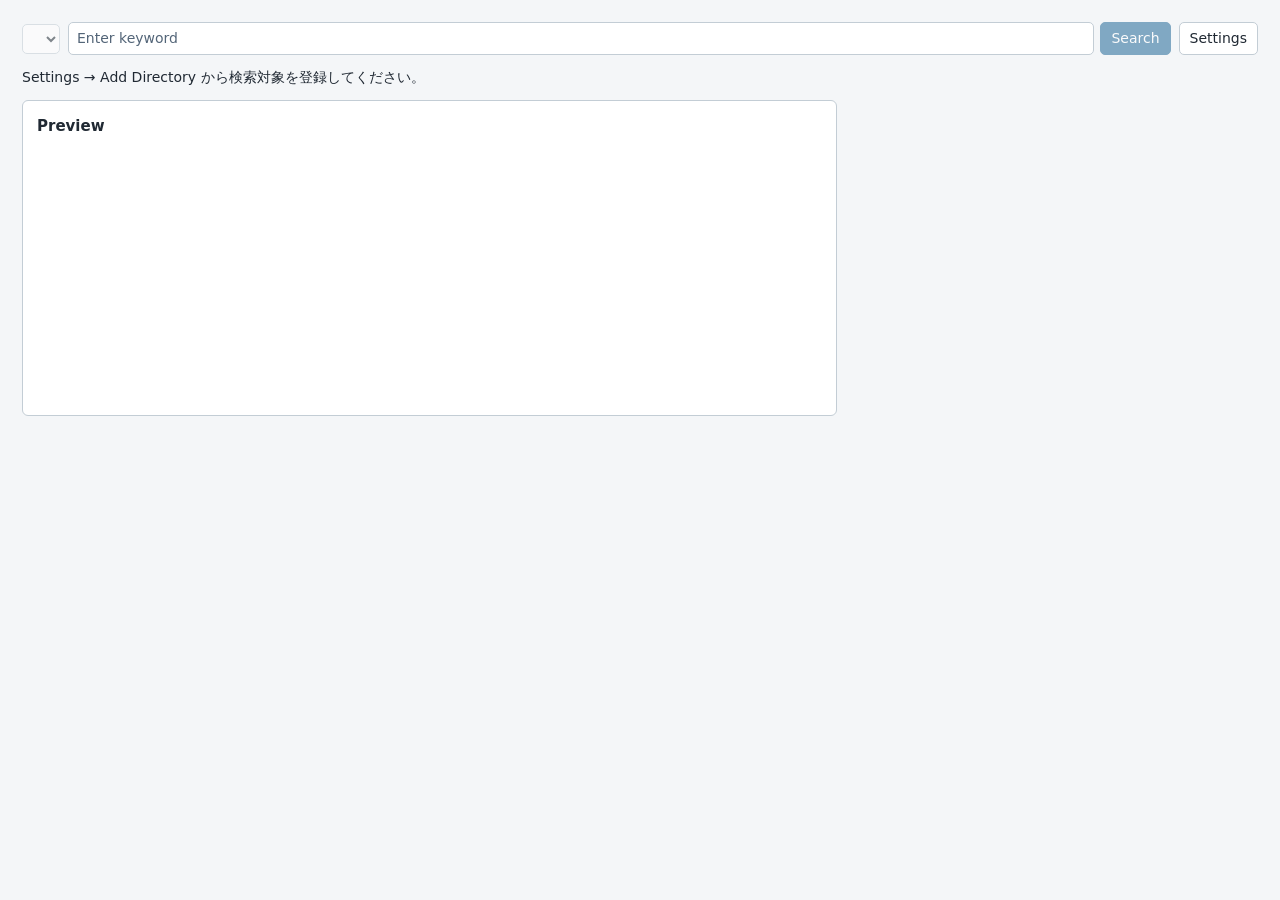
==== commit 5c1cf557: "Safari版のコンパクトUI・テーマ切替と検索結果絞り込みを実装" ====
--- a/safari/index.html
+++ b/safari/index.html
@@ -19,10 +19,11 @@
 <button id="settings-button" type="button" class="secondary" disabled>Settings</button>
 </form>
 <p id="meta" role="status">登録情報を読み込んでいます…</p>
-<div class="workspace"><div id="results" aria-label="検索結果"></div><aside aria-label="プレビュー"><h2 id="preview-title">Preview</h2><div id="preview"><p class="hint">ファイルを選択してください。</p></div></aside></div>
+<div class="workspace"><aside aria-label="プレビュー"><h2 id="preview-title">Preview</h2><div id="preview"><p class="hint">ファイルを選択してください。</p></div></aside><div id="results" role="region" aria-label="検索結果"></div></div>
 </section>
 <section id="settings-view" aria-label="Folder Manager" hidden>
 <div class="toolbar"><h1>Settings</h1><button id="add" disabled>Add Directory</button><button id="back" class="secondary">Back to Search</button></div>
+<p class="theme-setting"><button id="theme-toggle" type="button" class="secondary" aria-pressed="false">Dark Mode</button> <span id="theme-status" role="status">Light</span></p>
 <p class="hint">登録先への再選択は、選んだフォルダでその登録を置き換えます。同名でも同じ実体とは確認できません。登録削除で実ファイルは削除されません。</p>
 <div class="table-scroll"><table><thead><tr><th>Display Name</th><th>選択フォルダ名（絶対パス取得不可）</th><th>Status</th><th>Actions</th></tr></thead><tbody id="roots"></tbody></table></div>
 </section>
--- a/safari/styles.css
+++ b/safari/styles.css
@@ -1 +1,64 @@
-:root{font:15px/1.6 system-ui,-apple-system,sans-serif;color:#202933;background:#f4f6f8;color-scheme:light}*{box-sizing:border-box}body{margin:0}main{max-width:1500px;margin:auto;padding:28px}button,input,select{font:inherit}button,select{cursor:pointer}button{border:1px solid #205d8f;border-radius:5px;padding:7px 13px;background:#236998;color:white}button.secondary{background:white;color:#243e53;border-color:#c3cdd5}button:disabled,select:disabled{opacity:.55;cursor:default}input,select{border:1px solid #b9c5ce;background:white;border-radius:5px;padding:7px 10px;min-width:0}input:focus-visible,select:focus-visible,button:focus-visible,summary:focus-visible{outline:3px solid #88bde0;outline-offset:2px}.toolbar{display:flex;align-items:center;gap:12px;flex-wrap:wrap}.toolbar h1{margin:0 auto 0 0;font-size:22px}.query-group{display:flex;gap:8px;flex:1;min-width:240px}.query-group input{flex:1;width:100%}#root{max-width:240px}.hint{font-size:13px;color:#536578}#search-form{margin-bottom:16px}#meta{margin:0 0 16px}#meta:empty{display:none}.workspace{display:grid;grid-template-columns:minmax(320px,1fr) minmax(320px,1fr);gap:20px;align-items:start}#results{min-width:0}aside,.folder{background:white;border:1px solid #d1dae1;border-radius:6px}aside{padding:18px;position:sticky;top:16px;min-height:280px;min-width:0}h2{font-size:16px;margin:0 0 12px;overflow-wrap:anywhere}.folder{margin-bottom:10px;padding:12px 14px}.folder summary{cursor:pointer;font-weight:600;overflow-wrap:anywhere}.children{list-style:none;padding:0 0 0 14px;margin:8px 0}.file{display:block;width:100%;border:0;background:transparent;color:#174f78;text-align:left;padding:6px 8px;overflow-wrap:anywhere}.file[aria-pressed=true]{background:#e3f0fa;box-shadow:inset 3px 0 #236998;border-radius:2px}pre{white-space:pre-wrap;overflow-wrap:anywhere;font:13px/1.6 ui-monospace,monospace;max-height:65vh;overflow:auto}iframe{width:100%;height:65vh;border:0}img{display:block;max-width:100%;max-height:65vh;object-fit:contain}.table-scroll{overflow:auto}table{border-collapse:collapse;width:100%;background:white}th,td{text-align:left;border-bottom:1px solid #d1dae1;padding:12px}td input{width:180px}td .actions{display:flex;gap:8px;flex-wrap:wrap}#notice{padding:10px 14px;background:#fff3d6;border:1px solid #d6b56e;overflow-wrap:anywhere}[hidden]{display:none!important}@media(max-width:800px){main{padding:16px}.workspace{grid-template-columns:1fr}aside{position:static}.toolbar{gap:8px}.query-group{order:2;flex-basis:100%}#root{flex:1;max-width:none}}
+:root {
+  font:14px/1.5 system-ui,-apple-system,sans-serif;
+  color-scheme:light;
+  --text:#202933; --background:#f4f6f8; --surface:#fff; --border:#c3cdd5;
+  --muted:#536578; --primary:#236998; --on-primary:#fff; --link:#174f78;
+  --selected:#e3f0fa; --focus:#3482b5; --mark:#ffd596; --mark-text:#202933;
+  --notice:#fff3d6; --notice-border:#d6b56e;
+  color:var(--text); background:var(--background);
+}
+:root[data-theme=dark] {
+  color-scheme:dark;
+  --text:#e3eaf0; --background:#171e25; --surface:#222d37; --border:#526474;
+  --muted:#b3c3d0; --primary:#286b99; --on-primary:#fff; --link:#9bd2f6;
+  --selected:#314e65; --focus:#9bd2f6; --mark:#9b4e0d; --mark-text:#fff;
+  --notice:#41351e; --notice-border:#9b7e43;
+}
+*{box-sizing:border-box}
+body{margin:0}
+main{max-width:1500px;margin:auto;padding:22px}
+button,input,select{font:inherit}
+button,select{cursor:pointer}
+button{border:1px solid var(--primary);border-radius:5px;padding:5px 10px;background:var(--primary);color:var(--on-primary)}
+button.secondary{background:var(--surface);color:var(--text);border-color:var(--border)}
+button:disabled,select:disabled{opacity:.55;cursor:default}
+input,select{border:1px solid var(--border);color:var(--text);background:var(--surface);border-radius:5px;padding:5px 8px;min-width:0}
+input::placeholder{color:var(--muted);opacity:1}
+input:focus-visible,select:focus-visible,button:focus-visible,summary:focus-visible{outline:3px solid var(--focus);outline-offset:2px}
+.toolbar{display:flex;align-items:center;gap:8px;flex-wrap:wrap}
+.toolbar h1{margin:0 auto 0 0;font-size:21px}
+.query-group{display:flex;gap:6px;flex:1;min-width:0}
+.query-group input{flex:1;width:100%}
+#root{max-width:240px}
+.hint{font-size:13px;color:var(--muted)}
+#search-form{margin-bottom:12px}
+#meta{margin:0 0 12px;overflow-wrap:anywhere}
+#meta:empty{display:none}
+.workspace{display:grid;grid-template-columns:minmax(0,2fr) minmax(0,1fr);gap:14px;align-items:start}
+#results{min-width:0}
+aside,.folder{background:var(--surface);border:1px solid var(--border);border-radius:6px}
+aside{padding:14px;position:sticky;top:12px;min-height:min(316px,calc(100vh - 24px));min-width:0}
+h2{font-size:15px;margin:0 0 10px;overflow-wrap:anywhere}
+.folder{margin-bottom:6px;padding:8px 9px}
+.folder summary{cursor:pointer;font-weight:600;overflow-wrap:anywhere}
+#results mark{background:var(--mark);color:var(--mark-text);padding:0}
+.children{list-style:none;padding:0 0 0 10px;margin:6px 0}
+.file{display:block;width:100%;border:0;background:transparent;color:var(--link);text-align:left;padding:3px 6px;overflow-wrap:anywhere}
+.file[aria-pressed=true]{background:var(--selected);box-shadow:inset 3px 0 var(--focus);border-radius:2px}
+pre{white-space:pre-wrap;overflow-wrap:anywhere;font:13px/1.5 ui-monospace,monospace;max-height:min(calc(65vh + 36px),calc(100vh - 130px));overflow:auto}
+iframe{width:100%;height:min(calc(65vh + 36px),calc(100vh - 130px));border:0}
+img{display:block;max-width:100%;max-height:min(calc(65vh + 36px),calc(100vh - 130px));object-fit:contain}
+.table-scroll{overflow:auto}
+table{border-collapse:collapse;width:100%;background:var(--surface)}
+th,td{text-align:left;border-bottom:1px solid var(--border);padding:8px;overflow-wrap:anywhere}
+td input{width:180px}
+td .actions{display:flex;gap:6px;flex-wrap:wrap}
+#notice{padding:8px 10px;background:var(--notice);border:1px solid var(--notice-border);overflow-wrap:anywhere}
+[hidden]{display:none!important}
+@media(max-width:800px){
+  main{padding:12px}
+  .workspace{grid-template-columns:minmax(0,1fr)}
+  aside{position:static}
+  .query-group{flex-basis:100%}
+  #root{flex:1;max-width:none}
+}
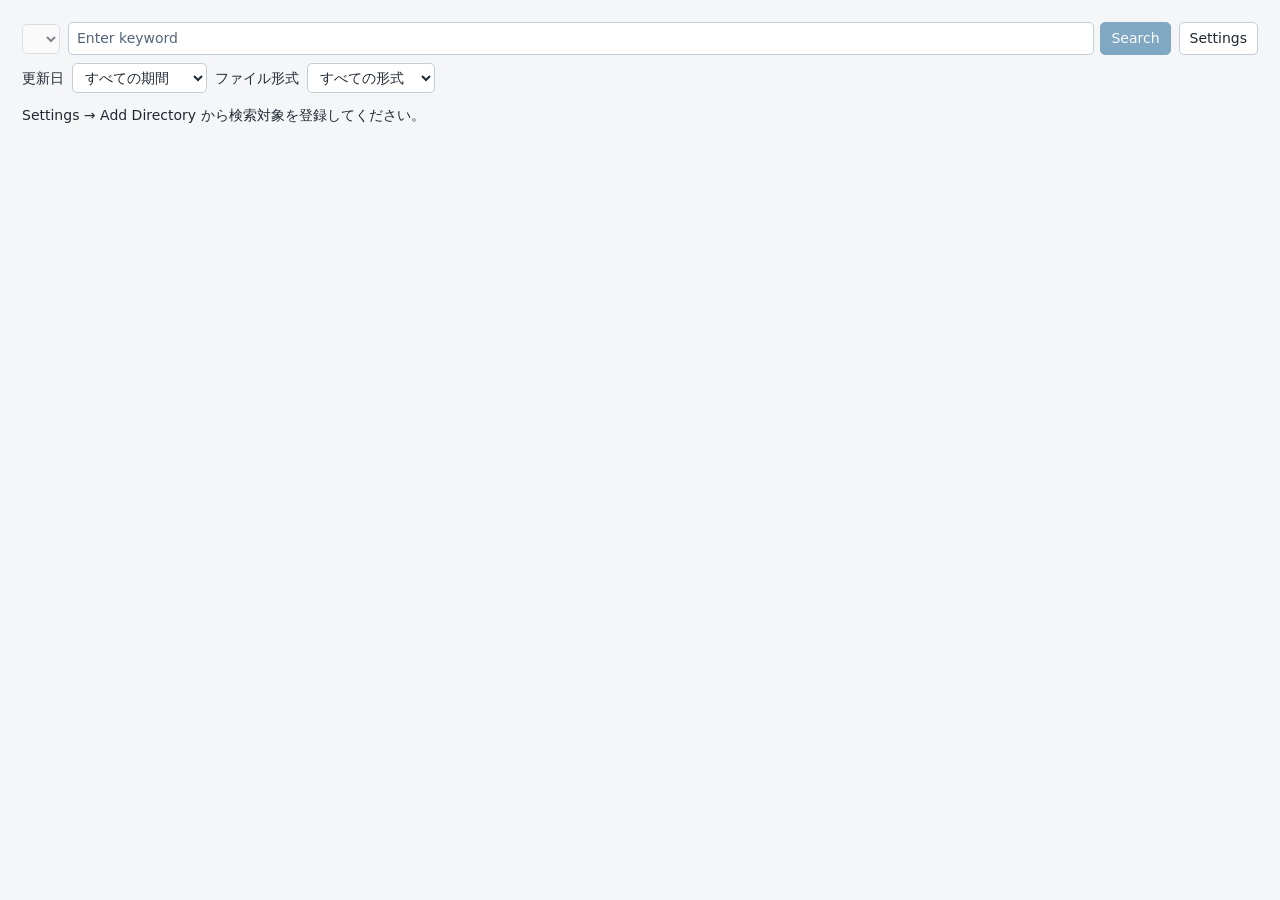
==== commit 4537ac9d: "Mac・Windowsの検索に更新日・形式フィルターと開閉式プレビューを追加" ====
--- a/safari/index.html
+++ b/safari/index.html
@@ -17,9 +17,30 @@
 <select id="root" aria-label="検索対象ルート" disabled></select>
 <div class="query-group"><input id="query" aria-label="検索キーワード" placeholder="Enter keyword" autocomplete="off"><button id="search" disabled>Search</button></div>
 <button id="settings-button" type="button" class="secondary" disabled>Settings</button>
+
+<div class="filters">
+  <label for="modified">更新日</label><select id="modified" aria-label="更新日"><option value="all">すべての期間</option>
+    <option value="7">過去7日以内</option>
+    <option value="14">過去14日以内</option>
+    <option value="30">過去30日以内</option>
+    <option value="60">過去60日以内</option>
+    <option value="180">過去180日以内</option></select>
+  <label for="format">ファイル形式</label><select id="format" aria-label="ファイル形式"><option value="all">すべての形式</option>
+    <option value="pdf">PDF</option>
+    <option value="jpg">JPG</option>
+    <option value="png">PNG</option>
+    <option value="excel">Excel</option>
+    <option value="powerpoint">PowerPoint</option>
+    <option value="word">Word</option>
+    <option value="txt">TXT</option>
+    <option value="dwg">DWG</option>
+    <option value="revit">Revit</option>
+    <option value="sketchup">SketchUp</option>
+    <option value="grasshopper">Grasshopper</option></select>
+</div>
 </form>
 <p id="meta" role="status">登録情報を読み込んでいます…</p>
-<div class="workspace"><aside aria-label="プレビュー"><h2 id="preview-title">Preview</h2><div id="preview"><p class="hint">ファイルを選択してください。</p></div></aside><div id="results" role="region" aria-label="検索結果"></div></div>
+<div id="workspace" class="workspace"><aside id="preview-panel" hidden aria-label="プレビュー"><button id="preview-close" type="button" class="secondary preview-close" aria-label="プレビューを閉じる">×</button><h2 id="preview-title">Preview</h2><div id="preview"><p class="hint">ファイルを選択してください。</p></div></aside><div id="results" role="region" aria-label="検索結果"></div></div>
 </section>
 <section id="settings-view" aria-label="Folder Manager" hidden>
 <div class="toolbar"><h1>Settings</h1><button id="add" disabled>Add Directory</button><button id="back" class="secondary">Back to Search</button></div>
--- a/safari/styles.css
+++ b/safari/styles.css
@@ -62,3 +62,15 @@
   .query-group{flex-basis:100%}
   #root{flex:1;max-width:none}
 }
+
+/* Preview is opened only by a file selection. */
+.workspace { grid-template-columns: minmax(0, 1fr); }
+.workspace.preview-open { grid-template-columns: minmax(0, 2fr) minmax(0, 1fr); }
+#preview-panel { position: sticky; top: 16px; min-width: 0; }
+.preview-close { float: right; margin: 0 0 8px 8px; }
+.filters { display: flex; flex-basis: 100%; align-items: center; gap: 8px; flex-wrap: wrap; }
+@media (max-width: 800px) {
+  .workspace.preview-open { grid-template-columns: minmax(0, 1fr); }
+  #preview-panel { position: static; }
+  #search-form .query-group { order: 0; }
+}
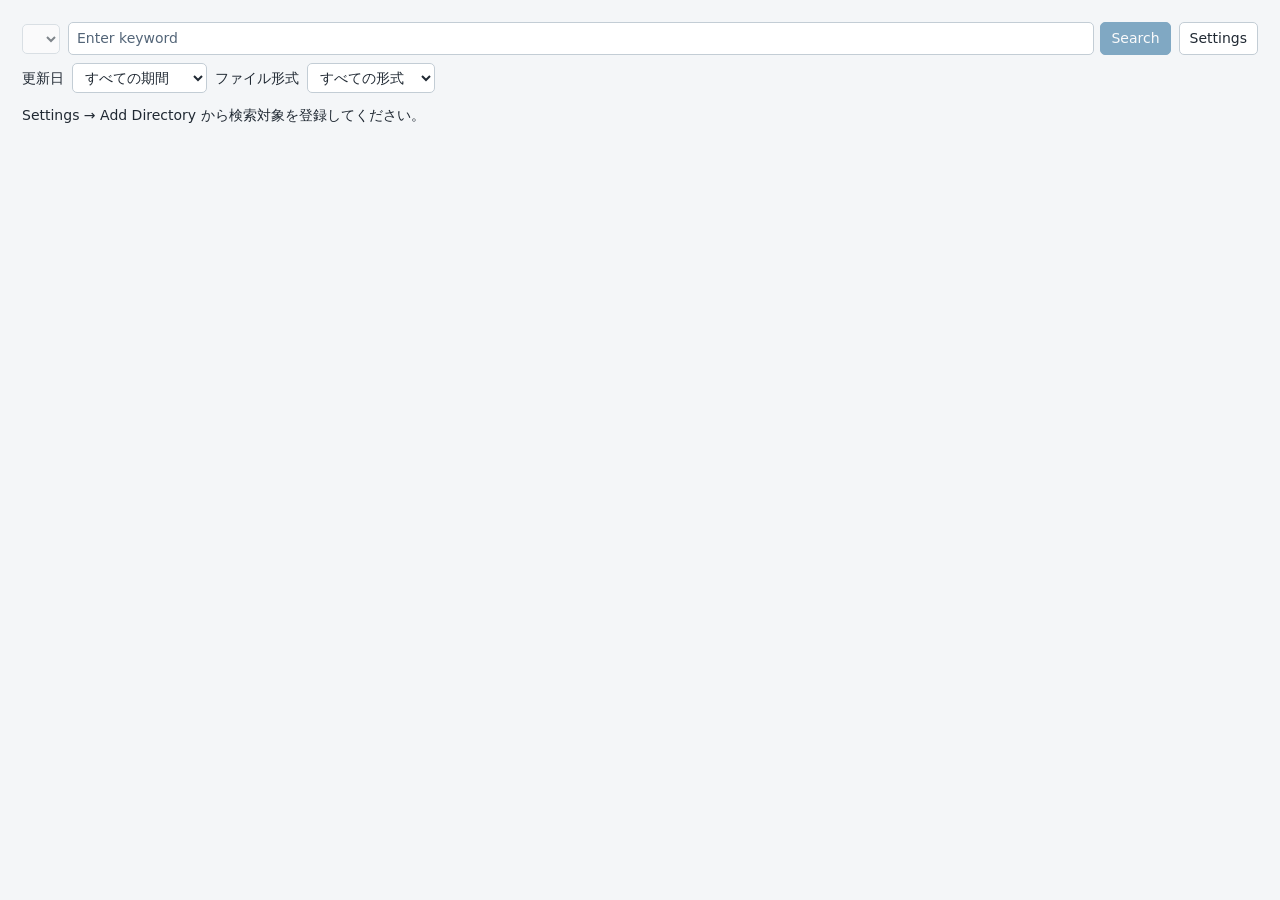
==== commit e9b46909: "フォルダ検索の表示を改善し検索結果を段階表示" ====
--- a/safari/index.html
+++ b/safari/index.html
@@ -40,7 +40,7 @@
 </div>
 </form>
 <p id="meta" role="status">登録情報を読み込んでいます…</p>
-<div id="workspace" class="workspace"><aside id="preview-panel" hidden aria-label="プレビュー"><button id="preview-close" type="button" class="secondary preview-close" aria-label="プレビューを閉じる">×</button><h2 id="preview-title">Preview</h2><div id="preview"><p class="hint">ファイルを選択してください。</p></div></aside><div id="results" role="region" aria-label="検索結果"></div></div>
+<div id="workspace" class="workspace"><aside id="preview-panel" hidden aria-label="プレビュー"><button id="preview-close" type="button" class="secondary preview-close" aria-label="プレビューを閉じる">×</button><h2 id="preview-title">Preview</h2><div id="preview"><p class="hint">ファイルを選択してください。</p></div></aside><div id="result-column"><div id="results" role="region" aria-label="検索結果"></div><div id="result-controls" class="result-controls" hidden><span>表示済み / 総件数: <span id="result-count" role="status" aria-live="polite"></span></span><button id="result-more" type="button" class="secondary">さらに100件表示</button></div></div></div>
 </section>
 <section id="settings-view" aria-label="Folder Manager" hidden>
 <div class="toolbar"><h1>Settings</h1><button id="add" disabled>Add Directory</button><button id="back" class="secondary">Back to Search</button></div>
--- a/safari/styles.css
+++ b/safari/styles.css
@@ -35,7 +35,8 @@
 #meta{margin:0 0 12px;overflow-wrap:anywhere}
 #meta:empty{display:none}
 .workspace{display:grid;grid-template-columns:minmax(0,2fr) minmax(0,1fr);gap:14px;align-items:start}
-#results{min-width:0}
+#result-column,#results{min-width:0}
+.result-controls{display:flex;flex-wrap:wrap;align-items:center;gap:12px;margin:12px 0}
 aside,.folder{background:var(--surface);border:1px solid var(--border);border-radius:6px}
 aside{padding:14px;position:sticky;top:12px;min-height:min(316px,calc(100vh - 24px));min-width:0}
 h2{font-size:15px;margin:0 0 10px;overflow-wrap:anywhere}
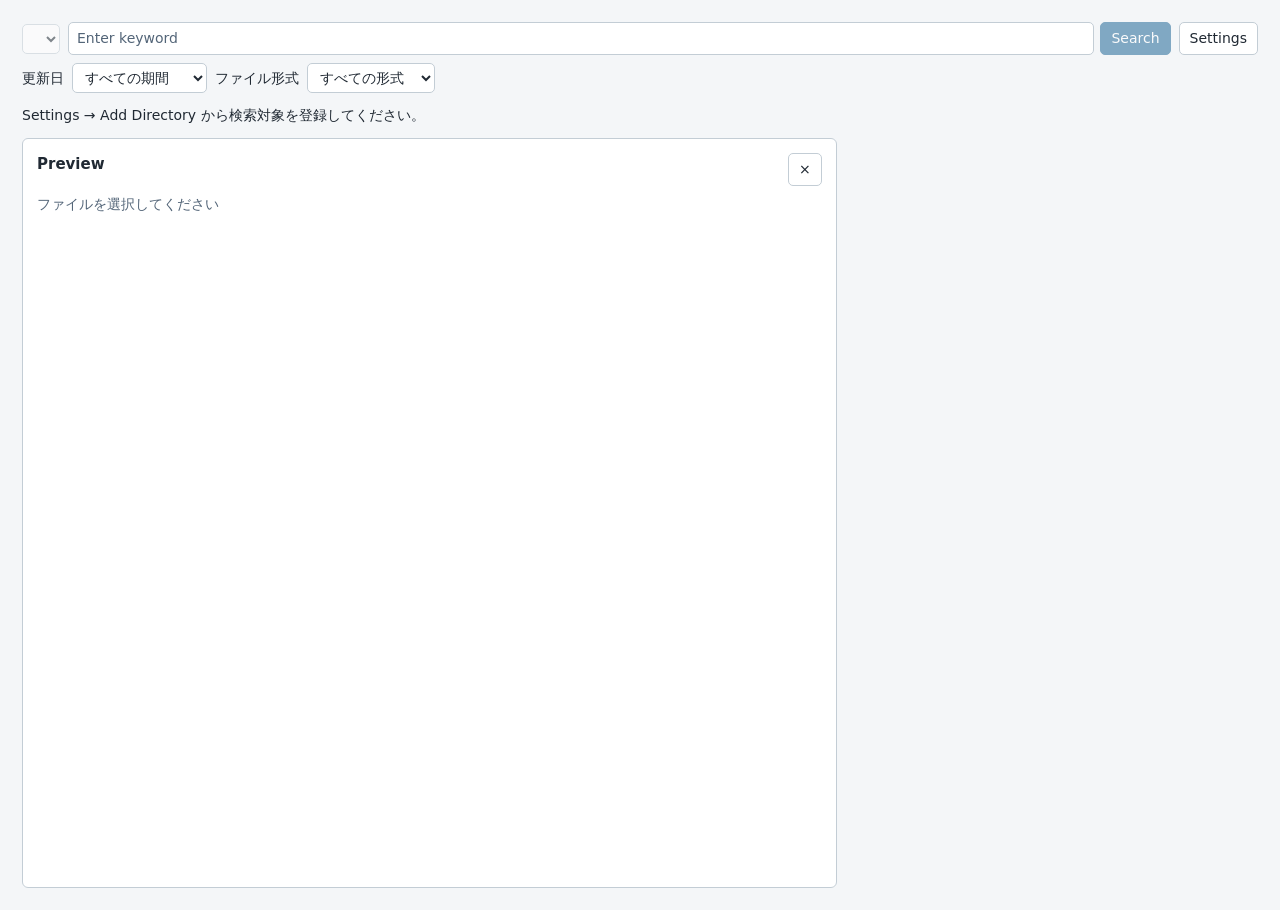
==== commit 789023eb: "両版のPreview初期表示と画面高に追従する配置を改善" ====
--- a/safari/index.html
+++ b/safari/index.html
@@ -40,7 +40,7 @@
 </div>
 </form>
 <p id="meta" role="status">登録情報を読み込んでいます…</p>
-<div id="workspace" class="workspace"><aside id="preview-panel" hidden aria-label="プレビュー"><button id="preview-close" type="button" class="secondary preview-close" aria-label="プレビューを閉じる">×</button><h2 id="preview-title">Preview</h2><div id="preview"><p class="hint">ファイルを選択してください。</p></div></aside><div id="result-column"><div id="results" role="region" aria-label="検索結果"></div><div id="result-controls" class="result-controls" hidden><span>表示済み / 総件数: <span id="result-count" role="status" aria-live="polite"></span></span><button id="result-more" type="button" class="secondary">さらに100件表示</button></div></div></div>
+<div id="workspace" class="workspace preview-open"><aside id="preview-panel" aria-label="プレビュー"><button id="preview-close" type="button" class="secondary preview-close" aria-label="プレビューを閉じる">×</button><h2 id="preview-title">Preview</h2><div id="preview"></div></aside><div id="result-column"><div id="results" role="region" aria-label="検索結果"></div><div id="result-controls" class="result-controls" hidden><span>表示済み / 総件数: <span id="result-count" role="status" aria-live="polite"></span></span><button id="result-more" type="button" class="secondary">さらに100件表示</button></div></div></div>
 </section>
 <section id="settings-view" aria-label="Folder Manager" hidden>
 <div class="toolbar"><h1>Settings</h1><button id="add" disabled>Add Directory</button><button id="back" class="secondary">Back to Search</button></div>
--- a/safari/styles.css
+++ b/safari/styles.css
@@ -64,7 +64,7 @@
   #root{flex:1;max-width:none}
 }
 
-/* Preview is opened only by a file selection. */
+/* Closing is explicit; clearing a selection preserves panel visibility. */
 .workspace { grid-template-columns: minmax(0, 1fr); }
 .workspace.preview-open { grid-template-columns: minmax(0, 2fr) minmax(0, 1fr); }
 #preview-panel { position: sticky; top: 16px; min-width: 0; }
@@ -75,3 +75,24 @@
   #preview-panel { position: static; }
   #search-form .query-group { order: 0; }
 }
+
+/* Reserve the actual remaining viewport height; tiny viewports can page-scroll. */
+#preview-panel {
+  display: grid;
+  grid-template-columns: minmax(0, 1fr) auto;
+  grid-template-rows: auto minmax(0, 1fr);
+  height: var(--preview-height, 50vh);
+  min-height: 240px;
+  max-height: none;
+  overflow: hidden;
+}
+#preview-panel[hidden] { display: none; }
+#preview-title { grid-column: 1; grid-row: 1; min-width: 0; margin: 0 0 10px; overflow-wrap: anywhere; max-height: 4.5em; overflow: auto; }
+.preview-close { grid-column: 2; grid-row: 1; float: none; align-self: start; }
+#preview { grid-column: 1 / -1; min-height: 0; min-width: 0; overflow: auto; display: flex; flex-direction: column; }
+#preview:empty::before { content: "ファイルを選択してください"; color: var(--muted); }
+#preview > * { flex-shrink: 0; }
+#preview iframe { flex: 1 0 120px; height: auto; min-height: 120px; width: 100%; }
+#preview img { max-height: 100%; max-width: 100%; object-fit: contain; }
+#preview pre { max-height: none; overflow: visible; margin: 0; }
+@supports (height: 100dvh) { #preview-panel { height: var(--preview-height, 50dvh); } }
